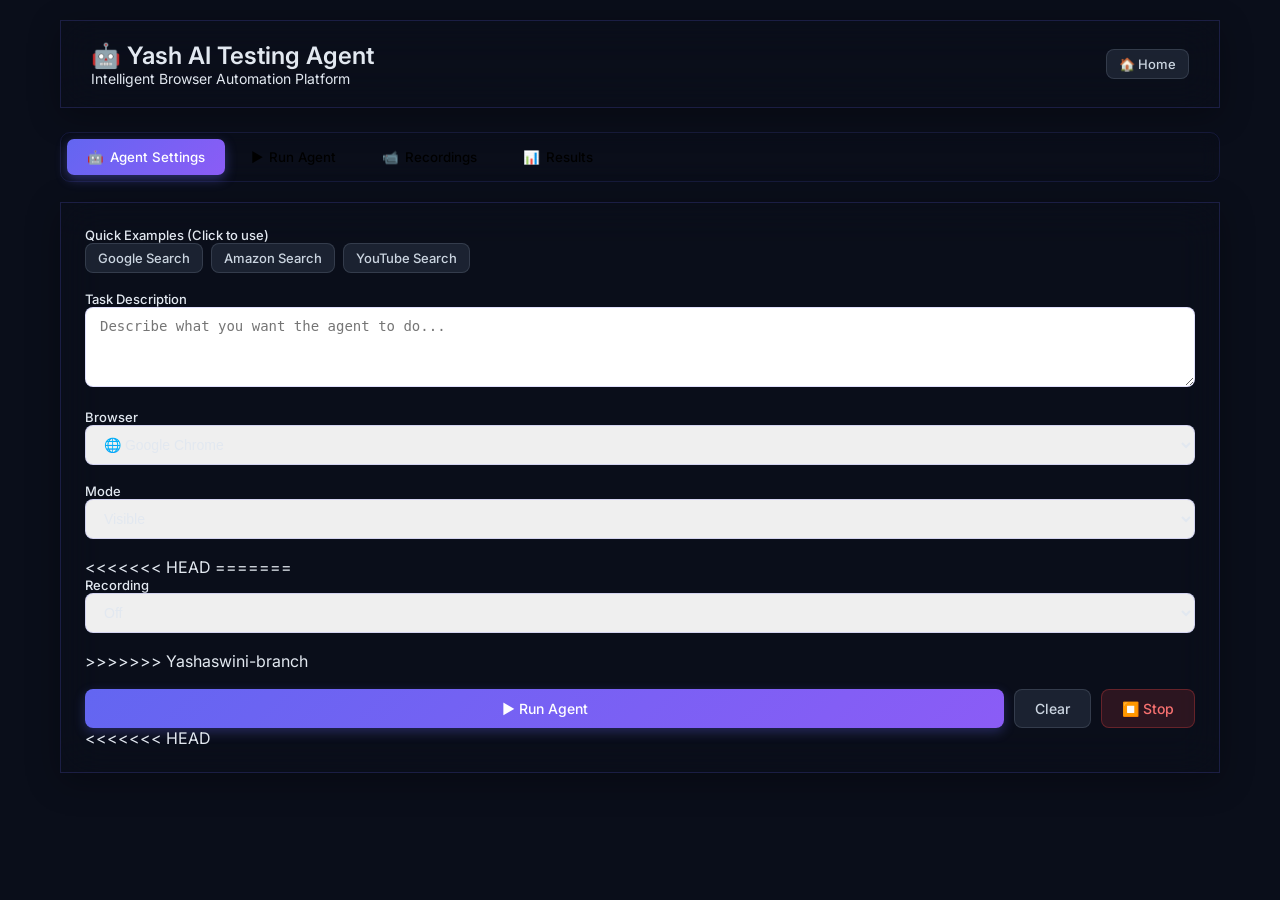
==== templates/dashboard_modern.html @ 17ecec34 "Merge pull request #1 from Yashaswini-V21/main Main" ====
<!DOCTYPE html>
<html lang="en">
<head>
    <meta charset="UTF-8">
    <meta name="viewport" content="width=device-width, initial-scale=1.0">
    <title>Browser Use WebUI - AI Testing Platform</title>
    <link href="https://fonts.googleapis.com/css2?family=Inter:wght@300;400;500;600;700&display=swap" rel="stylesheet">
    <style>
        * {
            margin: 0;
            padding: 0;
            box-sizing: border-box;
        }

        body {
            font-family: 'Inter', -apple-system, BlinkMacSystemFont, sans-serif;
            background: #0a0e1a;
            color: #e2e8f0;
            min-height: 100vh;
            overflow-x: hidden;
            position: relative;
        }
        }

        /* Animated Background */
        .bg-animation {
            position: fixed;
            top: 0;
            left: 0;
            width: 100%;
            height: 100%;
            z-index: 0;
            opacity: 0.3;
            background: 
                radial-gradient(circle at 20% 50%, rgba(168, 85, 247, 0.15) 0%, transparent 50%),
                radial-gradient(circle at 80% 80%, rgba(59, 130, 246, 0.15) 0%, transparent 50%),
                radial-gradient(circle at 40% 20%, rgba(139, 92, 246, 0.1) 0%, transparent 50%);
<<<<<<< HEAD
            transition: opacity 0.3s ease;
        }

        body.light-mode .bg-animation {
            opacity: 0.15;
            background: 
                radial-gradient(circle at 20% 50%, rgba(99, 102, 241, 0.1) 0%, transparent 50%),
                radial-gradient(circle at 80% 80%, rgba(139, 92, 246, 0.1) 0%, transparent 50%),
                radial-gradient(circle at 40% 20%, rgba(168, 85, 247, 0.08) 0%, transparent 50%);
=======
>>>>>>> Yashaswini-branch
        }

        .container {
            max-width: 1200px;
            margin: 0 auto;
            padding: 20px;
            position: relative;
            z-index: 1;
        }

        /* Header */
        .header {
<<<<<<< HEAD
            background: var(--bg-secondary);
            backdrop-filter: blur(20px);
            border: 1px solid var(--border-accent);
=======
            background: rgba(17, 24, 39, 0.8);
            backdrop-filter: blur(20px);
            border: 1px solid rgba(99, 102, 241, 0.2);
>>>>>>> Yashaswini-branch
            border-radius: 12px;
            padding: 20px 30px;
            margin-bottom: 24px;
            display: flex;
            justify-content: space-between;
            align-items: center;
            box-shadow: 0 8px 32px rgba(0, 0, 0, 0.3);
<<<<<<< HEAD
            transition: all 0.3s ease;
        }

        body.light-mode .header {
            box-shadow: 0 4px 16px rgba(0, 0, 0, 0.1);
=======
>>>>>>> Yashaswini-branch
        }

        .header-left h1 {
            font-size: 1.5rem;
            font-weight: 600;
<<<<<<< HEAD
            color: var(--text-primary);
=======
            color: #f1f5f9;
>>>>>>> Yashaswini-branch
            margin-bottom: 4px;
            display: flex;
            align-items: center;
            gap: 10px;
        }

        .header-left p {
            font-size: 0.875rem;
<<<<<<< HEAD
            color: var(--text-secondary);
=======
            color: #94a3b8;
>>>>>>> Yashaswini-branch
            font-weight: 400;
        }

        .header-right {
            display: flex;
            gap: 12px;
        }

        /* Tabs */
        .tabs {
            display: flex;
            gap: 6px;
<<<<<<< HEAD
            background: var(--bg-tertiary);
            padding: 6px;
            border-radius: 10px;
            margin-bottom: 20px;
            border: 1px solid var(--border-accent);
            backdrop-filter: blur(10px);
            transition: all 0.3s ease;
=======
            background: rgba(17, 24, 39, 0.6);
            padding: 6px;
            border-radius: 10px;
            margin-bottom: 20px;
            border: 1px solid rgba(99, 102, 241, 0.15);
            backdrop-filter: blur(10px);
>>>>>>> Yashaswini-branch
        }

        .tab {
            padding: 10px 20px;
            background: transparent;
            border: none;
<<<<<<< HEAD
            color: var(--text-secondary);
=======
            color: #94a3b8;
>>>>>>> Yashaswini-branch
            font-size: 0.875rem;
            font-weight: 500;
            border-radius: 7px;
            cursor: pointer;
            transition: all 0.3s;
            font-family: 'Inter', sans-serif;
            display: flex;
            align-items: center;
            gap: 6px;
        }

        .tab:hover {
            background: rgba(99, 102, 241, 0.1);
<<<<<<< HEAD
            color: var(--text-primary);
=======
            color: #e2e8f0;
>>>>>>> Yashaswini-branch
        }

        .tab.active {
            background: linear-gradient(135deg, #6366f1 0%, #8b5cf6 100%);
            color: white;
            box-shadow: 0 4px 12px rgba(99, 102, 241, 0.4);
        }

        /* Main Content */
        .content {
<<<<<<< HEAD
            background: var(--bg-secondary);
            backdrop-filter: blur(20px);
            border: 1px solid var(--border-accent);
=======
            background: rgba(17, 24, 39, 0.8);
            backdrop-filter: blur(20px);
            border: 1px solid rgba(99, 102, 241, 0.2);
>>>>>>> Yashaswini-branch
            border-radius: 12px;
            padding: 24px;
            box-shadow: 0 8px 32px rgba(0, 0, 0, 0.3);
            max-height: calc(100vh - 200px);
            overflow-y: auto;
<<<<<<< HEAD
            transition: all 0.3s ease;
        }

        body.light-mode .content {
            box-shadow: 0 4px 16px rgba(0, 0, 0, 0.1);
=======
>>>>>>> Yashaswini-branch
        }

        .content::-webkit-scrollbar {
            width: 8px;
        }

        .content::-webkit-scrollbar-track {
            background: rgba(17, 24, 39, 0.5);
            border-radius: 4px;
        }

        .content::-webkit-scrollbar-thumb {
            background: rgba(99, 102, 241, 0.5);
            border-radius: 4px;
        }

        .content::-webkit-scrollbar-thumb:hover {
            background: rgba(99, 102, 241, 0.7);
        }

        .tab-content {
            display: none;
        }

        .tab-content.active {
            display: block;
        }

        /* Form Section */
        .form-section {
            margin-bottom: 18px;
        }

        .form-label {
            display: block;
            font-size: 0.8125rem;
            font-weight: 500;
<<<<<<< HEAD
            color: var(--text-secondary);
=======
            color: #cbd5e1;
>>>>>>> Yashaswini-branch
            margin-bottom: 6px;
        }

        .form-input, .form-textarea, .form-select {
            width: 100%;
<<<<<<< HEAD
            background: var(--bg-tertiary);
            border: 1px solid var(--border-accent);
            border-radius: 8px;
            padding: 10px 14px;
            font-size: 0.875rem;
            color: var(--text-primary);
=======
            background: rgba(15, 23, 42, 0.8);
            border: 1px solid rgba(99, 102, 241, 0.2);
            border-radius: 8px;
            padding: 10px 14px;
            font-size: 0.875rem;
            color: #e2e8f0;
>>>>>>> Yashaswini-branch
            font-family: 'Inter', sans-serif;
            transition: all 0.3s;
        }

        .form-input:focus, .form-textarea:focus, .form-select:focus {
            outline: none;
            border-color: #6366f1;
            box-shadow: 0 0 0 3px rgba(99, 102, 241, 0.15);
        }

        .form-textarea {
            min-height: 80px;
            resize: vertical;
        }

        .form-row {
            display: grid;
<<<<<<< HEAD
            grid-template-columns: 1fr 1fr;
=======
            grid-template-columns: 1fr 1fr 1fr;
>>>>>>> Yashaswini-branch
            gap: 12px;
            margin-bottom: 18px;
        }

        /* Buttons */
        .btn {
            padding: 10px 20px;
            border: none;
            border-radius: 8px;
            font-size: 0.875rem;
            font-weight: 500;
            cursor: pointer;
            transition: all 0.3s;
            font-family: 'Inter', sans-serif;
            display: inline-flex;
            align-items: center;
            gap: 6px;
            justify-content: center;
        }

        .btn-primary {
            background: linear-gradient(135deg, #6366f1 0%, #8b5cf6 100%);
            color: white;
            box-shadow: 0 4px 12px rgba(99, 102, 241, 0.3);
        }

        .btn-primary:hover {
            transform: translateY(-1px);
            box-shadow: 0 6px 20px rgba(99, 102, 241, 0.4);
        }

        .btn-secondary {
            background: rgba(71, 85, 105, 0.3);
            color: #cbd5e1;
            border: 1px solid rgba(148, 163, 184, 0.2);
        }

        .btn-secondary:hover {
            background: rgba(71, 85, 105, 0.5);
            border-color: rgba(148, 163, 184, 0.3);
        }

        .btn-danger {
            background: rgba(239, 68, 68, 0.15);
            color: #f87171;
            border: 1px solid rgba(239, 68, 68, 0.3);
        }

        .btn-danger:hover {
            background: rgba(239, 68, 68, 0.25);
        }

        .btn-success {
            background: rgba(34, 197, 94, 0.15);
            color: #4ade80;
            border: 1px solid rgba(34, 197, 94, 0.3);
        }

        .btn-group {
            display: flex;
            gap: 10px;
            margin-top: 18px;
        }

        .btn-sm {
            padding: 6px 12px;
            font-size: 0.8125rem;
        }

        /* Recording Control */
        .recording-controls {
            display: flex;
            align-items: center;
            gap: 12px;
            padding: 12px 16px;
            background: rgba(15, 23, 42, 0.6);
            border-radius: 8px;
            border: 1px solid rgba(99, 102, 241, 0.15);
            margin-bottom: 18px;
        }

        .recording-status {
            display: flex;
            align-items: center;
            gap: 8px;
            font-size: 0.8125rem;
            color: #94a3b8;
        }

        .recording-indicator {
            width: 10px;
            height: 10px;
            border-radius: 50%;
            background: #64748b;
        }

        .recording-indicator.active {
            background: #ef4444;
            animation: pulse 1.5s infinite;
        }

        @keyframes pulse {
            0%, 100% { opacity: 1; }
            50% { opacity: 0.5; }
        }

        /* Results */
        .results-grid {
            display: grid;
            grid-template-columns: repeat(auto-fit, minmax(200px, 1fr));
            gap: 20px;
            margin-bottom: 30px;
<<<<<<< HEAD
=======
            animation: slideUp 0.5s ease-out;
        }

        @keyframes slideUp {
            from {
                opacity: 0;
                transform: translateY(20px);
            }
            to {
                opacity: 1;
                transform: translateY(0);
            }
>>>>>>> Yashaswini-branch
        }

        .result-card {
            background: rgba(15, 23, 42, 0.4);
            border: 1px solid rgba(148, 163, 184, 0.1);
            border-radius: 12px;
            padding: 24px;
            text-align: center;
<<<<<<< HEAD
=======
            transition: all 0.3s ease;
            position: relative;
            overflow: hidden;
        }

        .result-card::before {
            content: '';
            position: absolute;
            top: 0;
            left: 0;
            right: 0;
            height: 3px;
            background: linear-gradient(90deg, transparent, rgba(99, 102, 241, 0.5), transparent);
            opacity: 0;
            transition: opacity 0.3s ease;
        }

        .result-card:hover {
            transform: translateY(-4px);
            box-shadow: 0 8px 24px rgba(0, 0, 0, 0.4);
        }

        .result-card:hover::before {
            opacity: 1;
>>>>>>> Yashaswini-branch
        }

        .result-card.success {
            border-color: rgba(34, 197, 94, 0.3);
            background: rgba(34, 197, 94, 0.05);
        }

<<<<<<< HEAD
=======
        .result-card.success::before {
            background: linear-gradient(90deg, transparent, rgba(34, 197, 94, 0.6), transparent);
        }

>>>>>>> Yashaswini-branch
        .result-card.error {
            border-color: rgba(239, 68, 68, 0.3);
            background: rgba(239, 68, 68, 0.05);
        }

<<<<<<< HEAD
=======
        .result-card.error::before {
            background: linear-gradient(90deg, transparent, rgba(239, 68, 68, 0.6), transparent);
        }

>>>>>>> Yashaswini-branch
        .result-label {
            font-size: 0.85rem;
            color: #94a3b8;
            font-weight: 500;
            margin-bottom: 8px;
            text-transform: uppercase;
            letter-spacing: 0.5px;
        }

        .result-value {
            font-size: 2rem;
            font-weight: 600;
            color: #f1f5f9;
        }

        /* Steps List */
        .steps-list {
            display: flex;
            flex-direction: column;
            gap: 12px;
        }

        .step-item {
            background: rgba(15, 23, 42, 0.4);
            border: 1px solid rgba(148, 163, 184, 0.1);
            border-left: 3px solid #64748b;
            border-radius: 10px;
            padding: 16px 20px;
            transition: all 0.3s;
        }

        .step-item.passed {
            border-left-color: #22c55e;
            background: rgba(34, 197, 94, 0.05);
        }

        .step-item.failed {
            border-left-color: #ef4444;
            background: rgba(239, 68, 68, 0.05);
        }

        .step-header {
            display: flex;
            justify-content: space-between;
            align-items: center;
            margin-bottom: 8px;
        }

        .step-title {
            font-size: 0.95rem;
            font-weight: 600;
            color: #e2e8f0;
        }

        .step-badge {
            padding: 4px 12px;
            border-radius: 20px;
            font-size: 0.8rem;
            font-weight: 600;
        }

        .step-badge.passed {
            background: rgba(34, 197, 94, 0.2);
            color: #4ade80;
        }

        .step-badge.failed {
            background: rgba(239, 68, 68, 0.2);
            color: #f87171;
        }

        .step-description {
            font-size: 0.9rem;
            color: #94a3b8;
            line-height: 1.5;
        }

        .step-screenshot {
            margin-top: 12px;
        }

        .step-screenshot a {
            display: inline-flex;
            align-items: center;
            gap: 6px;
            padding: 8px 14px;
            background: rgba(59, 130, 246, 0.1);
            color: #60a5fa;
            border-radius: 8px;
            text-decoration: none;
            font-size: 0.85rem;
            border: 1px solid rgba(59, 130, 246, 0.2);
            transition: all 0.3s;
        }

        .step-screenshot a:hover {
            background: rgba(59, 130, 246, 0.2);
            border-color: rgba(59, 130, 246, 0.3);
        }

        /* Code Viewer */
        .code-viewer {
            margin-top: 30px;
        }

        .code-header {
            background: rgba(15, 23, 42, 0.6);
            padding: 16px 20px;
            border-radius: 10px 10px 0 0;
            border: 1px solid rgba(148, 163, 184, 0.1);
            display: flex;
            justify-content: space-between;
            align-items: center;
            cursor: pointer;
        }

        .code-title {
            font-size: 0.95rem;
            font-weight: 600;
            color: #e2e8f0;
        }

        .code-content {
            background: rgba(15, 23, 42, 0.95);
            border: 1px solid rgba(99, 102, 241, 0.2);
            border-top: none;
            border-radius: 0 0 10px 10px;
            overflow: hidden;
            display: none;
        }

        .code-content.open {
            display: block;
        }

        .code-pre {
            margin: 0;
            padding: 16px;
            overflow-x: auto;
            font-family: 'Courier New', monospace;
            font-size: 0.8125rem;
            line-height: 1.5;
            color: #cbd5e1;
            max-height: 400px;
            overflow-y: auto;
        }

        .code-pre::-webkit-scrollbar {
            width: 6px;
            height: 6px;
        }

        .code-pre::-webkit-scrollbar-track {
            background: rgba(15, 23, 42, 0.5);
        }

        .code-pre::-webkit-scrollbar-thumb {
            background: rgba(99, 102, 241, 0.5);
            border-radius: 3px;
        }

        /* Loading */
        .loading {
            display: none;
            text-align: center;
            padding: 60px 20px;
        }

        .loading.active {
            display: block;
        }

        .spinner {
            width: 50px;
            height: 50px;
            border: 4px solid rgba(59, 130, 246, 0.1);
            border-top-color: #3b82f6;
            border-radius: 50%;
            animation: spin 1s linear infinite;
            margin: 0 auto 20px;
        }

        @keyframes spin {
            to { transform: rotate(360deg); }
        }

        .loading-text {
            font-size: 1rem;
            color: #94a3b8;
        }

        /* History */
        .history-list {
            display: flex;
            flex-direction: column;
            gap: 12px;
        }

        .history-item {
            background: rgba(15, 23, 42, 0.4);
            border: 1px solid rgba(148, 163, 184, 0.1);
            border-radius: 10px;
            padding: 16px 20px;
            cursor: pointer;
            transition: all 0.3s;
        }

        .history-item:hover {
            background: rgba(15, 23, 42, 0.6);
            border-color: rgba(148, 163, 184, 0.2);
            transform: translateX(4px);
        }

        .history-time {
            font-size: 0.8rem;
            color: #64748b;
            margin-bottom: 6px;
        }

        .history-url {
            font-size: 0.95rem;
            color: #e2e8f0;
            font-weight: 500;
            margin-bottom: 6px;
        }

        .history-result {
            font-size: 0.85rem;
            color: #94a3b8;
        }

        /* Status Summary */
        .status-summary {
            background: linear-gradient(135deg, rgba(34, 197, 94, 0.1) 0%, rgba(59, 130, 246, 0.1) 100%);
            border: 2px solid rgba(34, 197, 94, 0.3);
            border-radius: 12px;
            padding: 30px;
            margin-bottom: 30px;
            text-align: center;
        }

        .status-summary.failed {
            background: linear-gradient(135deg, rgba(239, 68, 68, 0.1) 0%, rgba(220, 38, 38, 0.1) 100%);
            border-color: rgba(239, 68, 68, 0.3);
        }

        .status-icon {
            font-size: 4rem;
            margin-bottom: 15px;
        }

        .status-title {
            font-size: 1.8rem;
            font-weight: 700;
            margin-bottom: 10px;
        }

        .status-subtitle {
            font-size: 1rem;
            color: #94a3b8;
        }

<<<<<<< HEAD
=======
        /* Progress Bar */
        .progress-container {
            margin: 20px 0;
            padding: 0 30px;
        }

        .progress-bar-wrapper {
            background: rgba(15, 23, 42, 0.6);
            border-radius: 10px;
            height: 12px;
            overflow: hidden;
            position: relative;
            box-shadow: inset 0 2px 4px rgba(0, 0, 0, 0.3);
        }

        .progress-bar {
            height: 100%;
            background: linear-gradient(90deg, #22c55e, #10b981);
            border-radius: 10px;
            transition: width 1s ease-out;
            position: relative;
            overflow: hidden;
        }

        .progress-bar::after {
            content: '';
            position: absolute;
            top: 0;
            left: 0;
            right: 0;
            bottom: 0;
            background: linear-gradient(
                90deg,
                transparent,
                rgba(255, 255, 255, 0.3),
                transparent
            );
            animation: shimmer 2s infinite;
        }

        @keyframes shimmer {
            0% { transform: translateX(-100%); }
            100% { transform: translateX(100%); }
        }

        .progress-bar.failed-progress {
            background: linear-gradient(90deg, #ef4444, #dc2626);
        }

        .progress-label {
            text-align: center;
            margin-top: 8px;
            font-size: 0.85rem;
            color: #94a3b8;
            font-weight: 500;
        }

>>>>>>> Yashaswini-branch
        /* Responsive */
        @media (max-width: 768px) {
            .form-row {
                grid-template-columns: 1fr;
            }

            .results-grid {
                grid-template-columns: 1fr;
            }

            .content {
                padding: 24px;
            }
        }
    </style>
</head>
<body>
    <div class="container">
        <!-- Header -->
        <div class="header">
            <div class="header-left">
                <h1>🤖 Yash AI Testing Agent</h1>
                <p>Intelligent Browser Automation Platform</p>
            </div>
            <div class="header-right">
                <button class="btn btn-secondary btn-sm" onclick="window.location.href='/'">
                    🏠 Home
                </button>
            </div>
        </div>

        <!-- Tabs -->
        <div class="tabs">
            <button class="tab active" onclick="switchTab('run-agent')">
                <span>🤖</span> Agent Settings
            </button>
            <button class="tab" onclick="switchTab('run-agent')">
                <span>▶️</span> Run Agent
            </button>
            <button class="tab" onclick="switchTab('recordings')">
                <span>📹</span> Recordings
            </button>
            <button class="tab" onclick="switchTab('history')">
                <span>📊</span> Results
            </button>
        </div>

        <!-- Content -->
        <div class="content">
            <!-- Run Agent Tab -->
            <div id="run-agent" class="tab-content active">
                <form id="testForm" onsubmit="runTest(event)">
                    <!-- Quick Examples -->
                    <div style="margin-bottom: 18px;">
                        <label class="form-label">Quick Examples (Click to use)</label>
                        <div style="display: flex; gap: 8px; flex-wrap: wrap;">
                            <button type="button" class="btn btn-secondary btn-sm" onclick="useExample('go to google.com and type \'OpenAI\', click search and give me the first url')">
                                Google Search
                            </button>
                            <button type="button" class="btn btn-secondary btn-sm" onclick="useExample('go to amazon.com, wait 2 seconds, then search for \'laptop\'')">
                                Amazon Search
                            </button>
                            <button type="button" class="btn btn-secondary btn-sm" onclick="useExample('go to youtube.com and search for \'AI tutorial\'')">
                                YouTube Search
                            </button>
                        </div>
                    </div>

                    <div class="form-section">
                        <label class="form-label">Task Description</label>
                        <textarea 
                            class="form-textarea" 
                            id="taskDescription" 
                            placeholder="Describe what you want the agent to do..."
                            required></textarea>
                    </div>

                    <div class="form-row">
                        <div class="form-section">
                            <label class="form-label">Browser</label>
                            <select class="form-select" id="browser">
<<<<<<< HEAD
                                <option value="chromium">🌐 Google Chrome</option>
                                <option value="chrome">🌐 Chromium</option>
                                <option value="firefox">🦊 Firefox</option>
                                <option value="msedge">📘 Microsoft Edge</option>
                                <option value="webkit">🧭 Safari (WebKit)</option>
                                <option value="brave">🦁 Brave</option>
                                <option value="opera">🎭 Opera</option>
=======
                                <option value="chromium">Google Chrome</option>
                                <option value="firefox">Firefox</option>
                                <option value="msedge">Microsoft Edge</option>
>>>>>>> Yashaswini-branch
                            </select>
                        </div>

                        <div class="form-section">
                            <label class="form-label">Mode</label>
                            <select class="form-select" id="mode">
                                <option value="visible">Visible</option>
                                <option value="headless">Headless</option>
                            </select>
                        </div>
<<<<<<< HEAD
=======

                        <div class="form-section">
                            <label class="form-label">Recording</label>
                            <select class="form-select" id="recordingToggle">
                                <option value="off">Off</option>
                                <option value="on">On</option>
                            </select>
                        </div>
>>>>>>> Yashaswini-branch
                    </div>

                    <div class="btn-group">
                        <button type="submit" class="btn btn-primary" style="flex: 1;">
                            ▶️ Run Agent
                        </button>
                        <button type="button" class="btn btn-secondary" onclick="clearForm()">
                            Clear
                        </button>
                        <button type="button" class="btn btn-danger" onclick="stopTest()">
                            ⏹️ Stop
                        </button>
                    </div>
                </form>

                <!-- Loading -->
                <div class="loading" id="loading">
                    <div class="spinner"></div>
                    <div class="loading-text">AI Agent is processing your request...</div>
                </div>

                <!-- Results -->
                <div id="results" style="display: none; margin-top: 40px;">
                    <!-- Status Summary -->
                    <div class="status-summary" id="statusSummary">
                        <div class="status-icon" id="statusIcon">✅</div>
                        <div class="status-title" id="statusTitle">Test Passed</div>
                        <div class="status-subtitle" id="statusSubtitle">All steps completed successfully</div>
                    </div>

                    <!-- Results Grid -->
                    <div class="results-grid" id="resultsGrid"></div>

                    <!-- Steps List -->
                    <div style="margin-top: 30px;">
                        <h3 style="font-size: 1.2rem; font-weight: 600; margin-bottom: 20px; color: #e2e8f0;">
                            📋 Execution Steps
                        </h3>
                        <div class="steps-list" id="stepsList"></div>
                    </div>

                    <!-- Code Viewer -->
                    <div class="code-viewer" style="margin-top: 24px;">
                        <div class="code-header" onclick="toggleCode()">
                            <div class="code-title">
                                <span id="codeToggleIcon">▶</span> Generated Playwright Code
                            </div>
                            <button type="button" class="btn btn-secondary btn-sm" onclick="event.stopPropagation(); copyCode()">
                                📋 Copy
                            </button>
                        </div>
                        <div class="code-content" id="codeContent">
                            <pre class="code-pre" id="generatedCode"></pre>
                        </div>
                    </div>

                    <!-- Action Buttons -->
                    <div class="btn-group" style="margin-top: 20px;">
                        <button class="btn btn-primary" onclick="downloadReport('json')">
                            📥 JSON
                        </button>
                        <button class="btn btn-primary" onclick="downloadReport('pdf')">
                            📄 PDF
                        </button>
                        <button class="btn btn-secondary" onclick="newTest()">
                            ➕ New Test
                        </button>
                    </div>
                </div>
            </div>

<<<<<<< HEAD
            <!-- Screenshots Tab -->
            <div id="screenshots" class="tab-content">
                <h2 style="font-size: 1.5rem; font-weight: 600; margin-bottom: 20px;">📸 Test Screenshots</h2>
                <div id="screenshotsList">
                    <p style="color: #64748b; text-align: center; padding: 40px;">Run a test to capture screenshots</p>
                </div>
                <div id="screenshotsGallery" style="display: grid; grid-template-columns: repeat(auto-fill, minmax(300px, 1fr)); gap: 20px; margin-top: 20px;"></div>
=======
            <!-- Recordings Tab -->
            <div id="recordings" class="tab-content">
                <h2 style="font-size: 1.5rem; font-weight: 600; margin-bottom: 20px;">📹 Recorded Sessions</h2>
                <div id="recordingsList">
                    <p style="color: #64748b; text-align: center; padding: 40px;">No recordings available yet</p>
                </div>
>>>>>>> Yashaswini-branch
            </div>

            <!-- History Tab -->
            <div id="history" class="tab-content">
                <div style="display: flex; justify-content: space-between; align-items: center; margin-bottom: 20px;">
                    <h2 style="font-size: 1.5rem; font-weight: 600;">📊 Test History</h2>
                    <button class="btn btn-danger" onclick="clearHistory()">
                        🗑️ Clear All History
                    </button>
                </div>
                <div class="history-list" id="historyList">
                    <p style="color: #64748b; text-align: center; padding: 40px;">No test history yet</p>
                </div>
            </div>
        </div>
    </div>

    <script>
        // FORCE CLEAR ALL HISTORY - FIX FOR BROKEN DATA
        localStorage.clear();
        
        let currentResult = null;
        let testHistory = [];

        // Tab switching
        function switchTab(tabId, clickEvent) {
            document.querySelectorAll('.tab').forEach(tab => tab.classList.remove('active'));
            document.querySelectorAll('.tab-content').forEach(content => content.classList.remove('active'));
            
            // Find and activate the correct tab button
            const tabButton = document.querySelector(`[onclick*="switchTab('${tabId}')"]`);
            if (tabButton) {
                tabButton.classList.add('active');
            }
            
            // Activate the content
            const contentElement = document.getElementById(tabId);
            if (contentElement) {
                contentElement.classList.add('active');
            }

            if (tabId === 'history') {
                renderHistory();
            }
        }

        // Use example
        function useExample(text) {
            document.getElementById('taskDescription').value = text;
        }

        // Stop test
        function stopTest() {
            alert('Test stopped (feature in development)');
        }

        // Run test
        async function runTest(event) {
            event.preventDefault();

            const taskDescription = document.getElementById('taskDescription').value;
            const browser = document.getElementById('browser').value;
            const mode = document.getElementById('mode').value;
<<<<<<< HEAD
=======
            const recording = document.getElementById('recordingToggle').value;
>>>>>>> Yashaswini-branch

            // Extract URL from task description
            const urlMatch = taskDescription.match(/https?:\/\/[^\s]+|(?:www\.)?[a-z0-9-]+\.[a-z]{2,}/i);
            const url = urlMatch ? (urlMatch[0].startsWith('http') ? urlMatch[0] : 'https://' + urlMatch[0]) : 'https://google.com';

            // Show loading
            document.getElementById('loading').classList.add('active');
            document.getElementById('results').style.display = 'none';

            try {
                const response = await fetch('/api/test', {
                    method: 'POST',
                    headers: {
                        'Content-Type': 'application/json'
                    },
                    body: JSON.stringify({
                        url: url,
                        instruction: taskDescription,
                        browser: browser,
<<<<<<< HEAD
                        headless: mode === 'headless'
=======
                        headless: mode === 'headless',
                        record: recording === 'on'
>>>>>>> Yashaswini-branch
                    })
                });

                const response_json = await response.json();
                console.log('=== RAW Response ===', response_json);
                
                // Extract nested data
                const data = response_json.data || response_json;
                console.log('=== Extracted Data ===', data);
                console.log('Has code?', !!data.generated_code);
                console.log('Code length:', data.generated_code ? data.generated_code.length : 0);
                
                if (response_json.success && data) {
                    currentResult = data;
                    displayResults(data);
                    saveToHistory(data);
                } else {
                    alert('Test failed: ' + (data.error || 'Unknown error'));
                }
            } catch (error) {
                alert('Error running test: ' + error.message);
            } finally {
                document.getElementById('loading').classList.remove('active');
            }
        }

        // Display results
        function displayResults(data) {
            console.log('=== Display Results Called ===');
            console.log('Data received:', JSON.stringify(data, null, 2));
            
            // Get values directly from response
            const total = parseInt(data.total_steps) || 0;
            const passed = parseInt(data.passed) || 0;
            const failed = parseInt(data.failed) || 0;
            const rate = parseFloat(data.success_rate) || 0;
            
            console.log('Parsed values:', { total, passed, failed, rate });

<<<<<<< HEAD
            // Update status summary
=======
            // Update status summary with progress bar
>>>>>>> Yashaswini-branch
            const hasFailed = failed > 0;
            const summary = document.getElementById('statusSummary');
            summary.className = 'status-summary' + (hasFailed ? ' failed' : '');
            document.getElementById('statusIcon').textContent = hasFailed ? '❌' : '✅';
            document.getElementById('statusTitle').textContent = hasFailed ? 'Test Failed' : 'Test Passed';
<<<<<<< HEAD
            document.getElementById('statusSubtitle').textContent = `${passed} of ${total} steps completed successfully (${rate.toFixed(1)}% success rate)`;

            // Update results grid
=======
            document.getElementById('statusSubtitle').innerHTML = `
                ${passed} of ${total} steps completed successfully (${rate.toFixed(1)}% success rate)
                <div class="progress-container">
                    <div class="progress-bar-wrapper">
                        <div class="progress-bar ${hasFailed ? 'failed-progress' : ''}" style="width: ${rate}%"></div>
                    </div>
                    <div class="progress-label">${passed} / ${total} Steps Completed</div>
                </div>
            `;

            // Update results grid with enhanced reporting metrics
            const executionTime = data.execution_time || 0;
            const browserUsed = data.browser || 'Unknown';
            
>>>>>>> Yashaswini-branch
            document.getElementById('resultsGrid').innerHTML = `
                <div class="result-card">
                    <div class="result-label">Total Steps</div>
                    <div class="result-value">${total}</div>
                </div>
                <div class="result-card success">
                    <div class="result-label">Passed</div>
                    <div class="result-value">${passed}</div>
                </div>
                <div class="result-card error">
                    <div class="result-label">Failed</div>
                    <div class="result-value">${failed}</div>
                </div>
                <div class="result-card">
                    <div class="result-label">Success Rate</div>
                    <div class="result-value">${rate.toFixed(0)}%</div>
                </div>
<<<<<<< HEAD
=======
                <div class="result-card" style="background: rgba(139, 92, 246, 0.1); border-color: rgba(139, 92, 246, 0.3);">
                    <div class="result-label">⏱️ Execution Time</div>
                    <div class="result-value">${executionTime}s</div>
                </div>
                <div class="result-card" style="background: rgba(59, 130, 246, 0.1); border-color: rgba(59, 130, 246, 0.3);">
                    <div class="result-label">🌐 Browser</div>
                    <div class="result-value" style="font-size: 0.95rem;">${browserUsed}</div>
                </div>
>>>>>>> Yashaswini-branch
            `;

            // Update steps list
            let stepsHTML = '';
            if (data.actions) {
                data.actions.forEach((action, idx) => {
                    const stepNum = idx + 1;
                    const passedTest = data.passed_tests && data.passed_tests.find(t => t.step === stepNum);
                    const failedTest = data.failed_tests && data.failed_tests.find(t => t.step === stepNum);
                    const screenshot = (passedTest && passedTest.screenshot) || (failedTest && failedTest.screenshot);

                    const statusClass = passedTest ? 'passed' : (failedTest ? 'failed' : '');
                    const statusBadge = passedTest ? '<span class="step-badge passed">✓ PASSED</span>' : 
                                       (failedTest ? '<span class="step-badge failed">✗ FAILED</span>' : '');

                    stepsHTML += `
                        <div class="step-item ${statusClass}">
                            <div class="step-header">
                                <div class="step-title">Step ${stepNum}: ${action.type.toUpperCase()}</div>
                                ${statusBadge}
                            </div>
                            <div class="step-description">${action.description || ''}</div>
                            ${screenshot ? `
                                <div class="step-screenshot">
                                    <a href="/${screenshot}" target="_blank">
                                        📸 View Screenshot
                                    </a>
                                </div>
                            ` : ''}
                            ${failedTest && failedTest.error ? `
                                <div style="margin-top: 12px; padding: 12px; background: rgba(239, 68, 68, 0.1); border-radius: 8px; border-left: 3px solid #ef4444;">
                                    <div style="color: #f87171; font-weight: 600; font-size: 0.9rem; margin-bottom: 4px;">Error Details:</div>
                                    <div style="color: #fca5a5; font-size: 0.85rem; font-family: 'Courier New', monospace;">${failedTest.error}</div>
                                </div>
                            ` : ''}
                        </div>
                    `;
                });
            }
            document.getElementById('stepsList').innerHTML = stepsHTML;

            // Update code viewer
            console.log('Has generated_code?', !!data.generated_code);
            console.log('Code length:', data.generated_code ? data.generated_code.length : 0);
            
            if (data.generated_code) {
                const codeElement = document.getElementById('generatedCode');
                const codeSection = document.querySelector('.code-viewer');
                const codeContent = document.getElementById('codeContent');
                const codeIcon = document.getElementById('codeToggleIcon');
                
                console.log('Code elements found:', {
                    codeElement: !!codeElement,
                    codeSection: !!codeSection,
                    codeContent: !!codeContent,
                    codeIcon: !!codeIcon
                });
                
                if (codeElement && codeSection && codeContent && codeIcon) {
                    codeElement.textContent = data.generated_code;
                    codeSection.style.display = 'block';
                    codeContent.style.display = 'block';
                    codeContent.classList.add('open');
                    codeIcon.textContent = '▼';
                    console.log('Code viewer updated and expanded!');
                } else {
                    console.error('Missing code viewer elements!');
                }
            } else {
                console.warn('No generated_code in response data');
            }

            // Show results
            document.getElementById('results').style.display = 'block';
        }

        // Toggle code viewer
        function toggleCode() {
            const content = document.getElementById('codeContent');
            const icon = document.getElementById('codeToggleIcon');
            const codeElement = document.getElementById('generatedCode');
            
            console.log('Toggle code clicked!');
            console.log('Content element:', content);
            console.log('Icon element:', icon);
            console.log('Code element:', codeElement);
            console.log('Code text length:', codeElement ? codeElement.textContent.length : 0);
            
            if (!content || !icon) {
                console.error('Missing elements!');
                return;
            }
            
            if (content.classList.contains('open')) {
                content.classList.remove('open');
                content.style.display = 'none';
                icon.textContent = '▶';
                console.log('Code viewer closed');
            } else {
                content.classList.add('open');
                content.style.display = 'block';
                icon.textContent = '▼';
                console.log('Code viewer opened');
            }
        }

        // Copy code
        function copyCode() {
            if (!currentResult || !currentResult.generated_code) {
                alert('No code to copy!');
                return;
            }

            navigator.clipboard.writeText(currentResult.generated_code).then(() => {
                const btn = event.target;
                const originalHTML = btn.innerHTML;
                btn.innerHTML = '✓ Copied!';
                btn.style.background = 'rgba(34, 197, 94, 0.2)';
                btn.style.color = '#4ade80';
                
                setTimeout(() => {
                    btn.innerHTML = originalHTML;
                    btn.style.background = '';
                    btn.style.color = '';
                }, 2000);
            }).catch(err => {
                alert('Failed to copy: ' + err);
            });
        }

        // Download report
        function downloadReport(format) {
            if (!currentResult) {
                alert('No test results to download!');
                return;
            }

            if (format === 'json') {
                const blob = new Blob([JSON.stringify(currentResult, null, 2)], {type: 'application/json'});
                const url = URL.createObjectURL(blob);
                const a = document.createElement('a');
                a.href = url;
                a.download = `test-report-${Date.now()}.json`;
                a.click();
            } else if (format === 'pdf') {
                fetch('/api/export/pdf', {
                    method: 'POST',
                    headers: {'Content-Type': 'application/json'},
                    body: JSON.stringify(currentResult)
                })
                .then(response => response.blob())
                .then(blob => {
                    const url = URL.createObjectURL(blob);
                    const a = document.createElement('a');
                    a.href = url;
                    a.download = `test-report-${Date.now()}.pdf`;
                    a.click();
                })
                .catch(error => alert('PDF export failed: ' + error));
            }
        }

        // New test
        function newTest() {
            document.getElementById('results').style.display = 'none';
            document.getElementById('testForm').reset();
            currentResult = null;
        }

        // Clear form
        function clearForm() {
            document.getElementById('testForm').reset();
        }

        // Save to history
        function saveToHistory(data) {
            console.log('Saving to history:', data);
            const historyItem = {
                timestamp: new Date().toISOString(),
                url: data.url || 'N/A',
                passed: data.passed || 0,
                failed: data.failed || 0,
                rate: data.success_rate || 0,
                success: (data.failed || 0) === 0,
                ...data
            };
            console.log('History item:', historyItem);

            testHistory.unshift(historyItem);
            if (testHistory.length > 50) testHistory = testHistory.slice(0, 50);
            localStorage.setItem('testHistory', JSON.stringify(testHistory));
        }

        // Render history
        function renderHistory() {
            const list = document.getElementById('historyList');
            
            if (testHistory.length === 0) {
                list.innerHTML = '<p style="color: #64748b; text-align: center; padding: 40px;">No test history yet</p>';
                return;
            }

            list.innerHTML = testHistory.map(test => `
                <div class="history-item" onclick='loadHistoryTest(${JSON.stringify(test).replace(/'/g, "&apos;")})'>
                    <div class="history-time">${new Date(test.timestamp).toLocaleString()}</div>
                    <div class="history-url">${test.url}</div>
                    <div class="history-result">
                        ${test.passed || 0} passed, ${test.failed || 0} failed - ${(test.rate || 0).toFixed(1)}% success
                    </div>
                </div>
            `).join('');
        }

        // Load history test
        function loadHistoryTest(test) {
            console.log('Loading history test:', test);
            // Skip broken test entries
            if (!test.total_steps || test.total_steps === 0) {
                alert('This test result appears to be corrupted. Please run a new test.');
                return;
            }
            currentResult = test;
            displayResults(test);
        }

        // Clear history
        function clearHistory() {
            if (confirm('Are you sure you want to clear all test history? This action cannot be undone.')) {
                testHistory = [];
                localStorage.setItem('testHistory', JSON.stringify(testHistory));
                renderHistory();
                alert('Test history cleared successfully!');
            }
        }

        // Initialize
        renderHistory();
<<<<<<< HEAD

        // Display Screenshots
        function displayScreenshots(screenshots) {
            if (!screenshots || screenshots.length === 0) return;
            
            const gallery = document.getElementById('screenshotsGallery');
            const list = document.getElementById('screenshotsList');
            
            list.style.display = 'none';
            gallery.style.display = 'grid';
            
            gallery.innerHTML = screenshots.map((screenshot, index) => `
                <div style="background: var(--bg-card); border: 1px solid var(--border-color); border-radius: 12px; overflow: hidden; transition: transform 0.3s;">
                    <img src="/${screenshot}" alt="Screenshot ${index + 1}" style="width: 100%; height: 200px; object-fit: cover;">
                    <div style="padding: 12px;">
                        <div style="font-size: 0.9rem; font-weight: 500; color: var(--text-primary); margin-bottom: 4px;">
                            Step ${index + 1}
                        </div>
                        <a href="/${screenshot}" target="_blank" style="font-size: 0.85rem; color: #6366f1; text-decoration: none;">
                            View Full Size →
                        </a>
                    </div>
                </div>
            `).join('');
        }

        // Update displayResults to show screenshots
        const originalDisplayResults = displayResults;
        displayResults = function(data) {
            originalDisplayResults(data);
            
            // Update screenshots tab
            if (data.screenshots && data.screenshots.length > 0) {
                displayScreenshots(data.screenshots);
            } else if (data.passed_tests) {
                // Extract screenshots from passed tests
                const screenshots = data.passed_tests
                    .filter(test => test.screenshot)
                    .map(test => test.screenshot);
                if (screenshots.length > 0) {
                    displayScreenshots(screenshots);
                }
            }
        };
=======
>>>>>>> Yashaswini-branch
    </script>
</body>
</html>
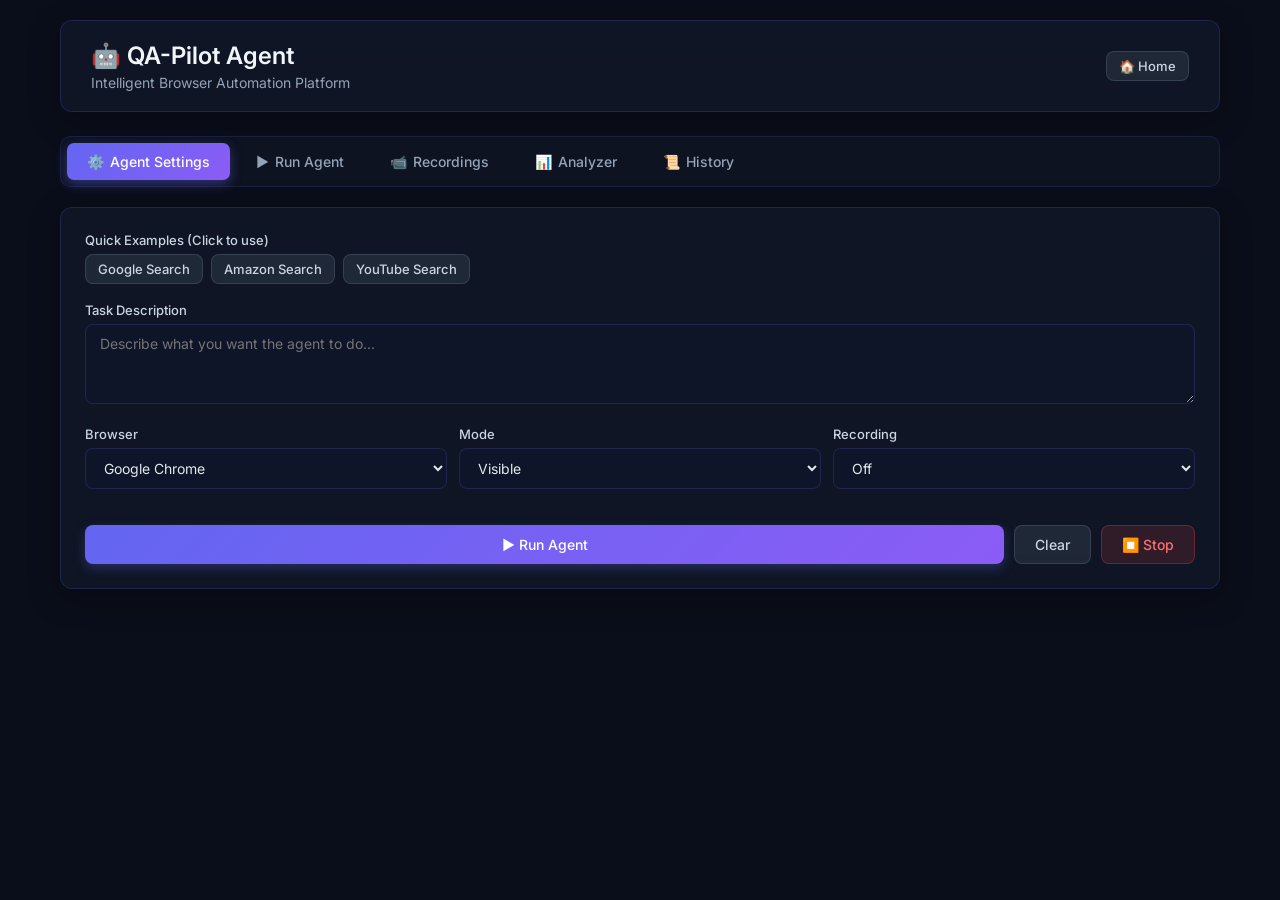
==== commit 63396c05: "Merge pull request #2 from Yashaswini-V21/main final milestone 4" ====
--- a/templates/dashboard_modern.html
+++ b/templates/dashboard_modern.html
@@ -19,7 +19,6 @@
             min-height: 100vh;
             overflow-x: hidden;
             position: relative;
-        }
         }
 
         /* Animated Background */
@@ -35,18 +34,6 @@
                 radial-gradient(circle at 20% 50%, rgba(168, 85, 247, 0.15) 0%, transparent 50%),
                 radial-gradient(circle at 80% 80%, rgba(59, 130, 246, 0.15) 0%, transparent 50%),
                 radial-gradient(circle at 40% 20%, rgba(139, 92, 246, 0.1) 0%, transparent 50%);
-<<<<<<< HEAD
-            transition: opacity 0.3s ease;
-        }
-
-        body.light-mode .bg-animation {
-            opacity: 0.15;
-            background: 
-                radial-gradient(circle at 20% 50%, rgba(99, 102, 241, 0.1) 0%, transparent 50%),
-                radial-gradient(circle at 80% 80%, rgba(139, 92, 246, 0.1) 0%, transparent 50%),
-                radial-gradient(circle at 40% 20%, rgba(168, 85, 247, 0.08) 0%, transparent 50%);
-=======
->>>>>>> Yashaswini-branch
         }
 
         .container {
@@ -59,15 +46,9 @@
 
         /* Header */
         .header {
-<<<<<<< HEAD
-            background: var(--bg-secondary);
-            backdrop-filter: blur(20px);
-            border: 1px solid var(--border-accent);
-=======
             background: rgba(17, 24, 39, 0.8);
             backdrop-filter: blur(20px);
             border: 1px solid rgba(99, 102, 241, 0.2);
->>>>>>> Yashaswini-branch
             border-radius: 12px;
             padding: 20px 30px;
             margin-bottom: 24px;
@@ -75,24 +56,12 @@
             justify-content: space-between;
             align-items: center;
             box-shadow: 0 8px 32px rgba(0, 0, 0, 0.3);
-<<<<<<< HEAD
-            transition: all 0.3s ease;
-        }
-
-        body.light-mode .header {
-            box-shadow: 0 4px 16px rgba(0, 0, 0, 0.1);
-=======
->>>>>>> Yashaswini-branch
         }
 
         .header-left h1 {
             font-size: 1.5rem;
             font-weight: 600;
-<<<<<<< HEAD
-            color: var(--text-primary);
-=======
             color: #f1f5f9;
->>>>>>> Yashaswini-branch
             margin-bottom: 4px;
             display: flex;
             align-items: center;
@@ -101,11 +70,7 @@
 
         .header-left p {
             font-size: 0.875rem;
-<<<<<<< HEAD
-            color: var(--text-secondary);
-=======
             color: #94a3b8;
->>>>>>> Yashaswini-branch
             font-weight: 400;
         }
 
@@ -118,33 +83,19 @@
         .tabs {
             display: flex;
             gap: 6px;
-<<<<<<< HEAD
-            background: var(--bg-tertiary);
-            padding: 6px;
-            border-radius: 10px;
-            margin-bottom: 20px;
-            border: 1px solid var(--border-accent);
-            backdrop-filter: blur(10px);
-            transition: all 0.3s ease;
-=======
             background: rgba(17, 24, 39, 0.6);
             padding: 6px;
             border-radius: 10px;
             margin-bottom: 20px;
             border: 1px solid rgba(99, 102, 241, 0.15);
             backdrop-filter: blur(10px);
->>>>>>> Yashaswini-branch
         }
 
         .tab {
             padding: 10px 20px;
             background: transparent;
             border: none;
-<<<<<<< HEAD
-            color: var(--text-secondary);
-=======
             color: #94a3b8;
->>>>>>> Yashaswini-branch
             font-size: 0.875rem;
             font-weight: 500;
             border-radius: 7px;
@@ -158,11 +109,7 @@
 
         .tab:hover {
             background: rgba(99, 102, 241, 0.1);
-<<<<<<< HEAD
-            color: var(--text-primary);
-=======
             color: #e2e8f0;
->>>>>>> Yashaswini-branch
         }
 
         .tab.active {
@@ -173,28 +120,14 @@
 
         /* Main Content */
         .content {
-<<<<<<< HEAD
-            background: var(--bg-secondary);
-            backdrop-filter: blur(20px);
-            border: 1px solid var(--border-accent);
-=======
             background: rgba(17, 24, 39, 0.8);
             backdrop-filter: blur(20px);
             border: 1px solid rgba(99, 102, 241, 0.2);
->>>>>>> Yashaswini-branch
             border-radius: 12px;
             padding: 24px;
             box-shadow: 0 8px 32px rgba(0, 0, 0, 0.3);
             max-height: calc(100vh - 200px);
             overflow-y: auto;
-<<<<<<< HEAD
-            transition: all 0.3s ease;
-        }
-
-        body.light-mode .content {
-            box-shadow: 0 4px 16px rgba(0, 0, 0, 0.1);
-=======
->>>>>>> Yashaswini-branch
         }
 
         .content::-webkit-scrollbar {
@@ -232,31 +165,18 @@
             display: block;
             font-size: 0.8125rem;
             font-weight: 500;
-<<<<<<< HEAD
-            color: var(--text-secondary);
-=======
             color: #cbd5e1;
->>>>>>> Yashaswini-branch
             margin-bottom: 6px;
         }
 
         .form-input, .form-textarea, .form-select {
             width: 100%;
-<<<<<<< HEAD
-            background: var(--bg-tertiary);
-            border: 1px solid var(--border-accent);
-            border-radius: 8px;
-            padding: 10px 14px;
-            font-size: 0.875rem;
-            color: var(--text-primary);
-=======
             background: rgba(15, 23, 42, 0.8);
             border: 1px solid rgba(99, 102, 241, 0.2);
             border-radius: 8px;
             padding: 10px 14px;
             font-size: 0.875rem;
             color: #e2e8f0;
->>>>>>> Yashaswini-branch
             font-family: 'Inter', sans-serif;
             transition: all 0.3s;
         }
@@ -274,11 +194,7 @@
 
         .form-row {
             display: grid;
-<<<<<<< HEAD
-            grid-template-columns: 1fr 1fr;
-=======
             grid-template-columns: 1fr 1fr 1fr;
->>>>>>> Yashaswini-branch
             gap: 12px;
             margin-bottom: 18px;
         }
@@ -391,21 +307,6 @@
             grid-template-columns: repeat(auto-fit, minmax(200px, 1fr));
             gap: 20px;
             margin-bottom: 30px;
-<<<<<<< HEAD
-=======
-            animation: slideUp 0.5s ease-out;
-        }
-
-        @keyframes slideUp {
-            from {
-                opacity: 0;
-                transform: translateY(20px);
-            }
-            to {
-                opacity: 1;
-                transform: translateY(0);
-            }
->>>>>>> Yashaswini-branch
         }
 
         .result-card {
@@ -414,33 +315,6 @@
             border-radius: 12px;
             padding: 24px;
             text-align: center;
-<<<<<<< HEAD
-=======
-            transition: all 0.3s ease;
-            position: relative;
-            overflow: hidden;
-        }
-
-        .result-card::before {
-            content: '';
-            position: absolute;
-            top: 0;
-            left: 0;
-            right: 0;
-            height: 3px;
-            background: linear-gradient(90deg, transparent, rgba(99, 102, 241, 0.5), transparent);
-            opacity: 0;
-            transition: opacity 0.3s ease;
-        }
-
-        .result-card:hover {
-            transform: translateY(-4px);
-            box-shadow: 0 8px 24px rgba(0, 0, 0, 0.4);
-        }
-
-        .result-card:hover::before {
-            opacity: 1;
->>>>>>> Yashaswini-branch
         }
 
         .result-card.success {
@@ -448,25 +322,11 @@
             background: rgba(34, 197, 94, 0.05);
         }
 
-<<<<<<< HEAD
-=======
-        .result-card.success::before {
-            background: linear-gradient(90deg, transparent, rgba(34, 197, 94, 0.6), transparent);
-        }
-
->>>>>>> Yashaswini-branch
         .result-card.error {
             border-color: rgba(239, 68, 68, 0.3);
             background: rgba(239, 68, 68, 0.05);
         }
 
-<<<<<<< HEAD
-=======
-        .result-card.error::before {
-            background: linear-gradient(90deg, transparent, rgba(239, 68, 68, 0.6), transparent);
-        }
-
->>>>>>> Yashaswini-branch
         .result-label {
             font-size: 0.85rem;
             color: #94a3b8;
@@ -729,66 +589,6 @@
             color: #94a3b8;
         }
 
-<<<<<<< HEAD
-=======
-        /* Progress Bar */
-        .progress-container {
-            margin: 20px 0;
-            padding: 0 30px;
-        }
-
-        .progress-bar-wrapper {
-            background: rgba(15, 23, 42, 0.6);
-            border-radius: 10px;
-            height: 12px;
-            overflow: hidden;
-            position: relative;
-            box-shadow: inset 0 2px 4px rgba(0, 0, 0, 0.3);
-        }
-
-        .progress-bar {
-            height: 100%;
-            background: linear-gradient(90deg, #22c55e, #10b981);
-            border-radius: 10px;
-            transition: width 1s ease-out;
-            position: relative;
-            overflow: hidden;
-        }
-
-        .progress-bar::after {
-            content: '';
-            position: absolute;
-            top: 0;
-            left: 0;
-            right: 0;
-            bottom: 0;
-            background: linear-gradient(
-                90deg,
-                transparent,
-                rgba(255, 255, 255, 0.3),
-                transparent
-            );
-            animation: shimmer 2s infinite;
-        }
-
-        @keyframes shimmer {
-            0% { transform: translateX(-100%); }
-            100% { transform: translateX(100%); }
-        }
-
-        .progress-bar.failed-progress {
-            background: linear-gradient(90deg, #ef4444, #dc2626);
-        }
-
-        .progress-label {
-            text-align: center;
-            margin-top: 8px;
-            font-size: 0.85rem;
-            color: #94a3b8;
-            font-weight: 500;
-        }
-
->>>>>>> Yashaswini-branch
         /* Responsive */
         @media (max-width: 768px) {
             .form-row {
@@ -810,7 +610,7 @@
         <!-- Header -->
         <div class="header">
             <div class="header-left">
-                <h1>🤖 Yash AI Testing Agent</h1>
+                <h1>🤖 QA-Pilot Agent</h1>
                 <p>Intelligent Browser Automation Platform</p>
             </div>
             <div class="header-right">
@@ -822,8 +622,8 @@
 
         <!-- Tabs -->
         <div class="tabs">
-            <button class="tab active" onclick="switchTab('run-agent')">
-                <span>🤖</span> Agent Settings
+            <button class="tab active" onclick="switchTab('agent-settings')">
+                <span>⚙️</span> Agent Settings
             </button>
             <button class="tab" onclick="switchTab('run-agent')">
                 <span>▶️</span> Run Agent
@@ -831,15 +631,18 @@
             <button class="tab" onclick="switchTab('recordings')">
                 <span>📹</span> Recordings
             </button>
+            <button class="tab" onclick="switchTab('analyzer')">
+                <span>📊</span> Analyzer
+            </button>
             <button class="tab" onclick="switchTab('history')">
-                <span>📊</span> Results
+                <span>📜</span> History
             </button>
         </div>
 
         <!-- Content -->
         <div class="content">
-            <!-- Run Agent Tab -->
-            <div id="run-agent" class="tab-content active">
+            <!-- Agent Settings Tab -->
+            <div id="agent-settings" class="tab-content active">
                 <form id="testForm" onsubmit="runTest(event)">
                     <!-- Quick Examples -->
                     <div style="margin-bottom: 18px;">
@@ -870,19 +673,9 @@
                         <div class="form-section">
                             <label class="form-label">Browser</label>
                             <select class="form-select" id="browser">
-<<<<<<< HEAD
-                                <option value="chromium">🌐 Google Chrome</option>
-                                <option value="chrome">🌐 Chromium</option>
-                                <option value="firefox">🦊 Firefox</option>
-                                <option value="msedge">📘 Microsoft Edge</option>
-                                <option value="webkit">🧭 Safari (WebKit)</option>
-                                <option value="brave">🦁 Brave</option>
-                                <option value="opera">🎭 Opera</option>
-=======
                                 <option value="chromium">Google Chrome</option>
                                 <option value="firefox">Firefox</option>
                                 <option value="msedge">Microsoft Edge</option>
->>>>>>> Yashaswini-branch
                             </select>
                         </div>
 
@@ -893,8 +686,6 @@
                                 <option value="headless">Headless</option>
                             </select>
                         </div>
-<<<<<<< HEAD
-=======
 
                         <div class="form-section">
                             <label class="form-label">Recording</label>
@@ -903,7 +694,6 @@
                                 <option value="on">On</option>
                             </select>
                         </div>
->>>>>>> Yashaswini-branch
                     </div>
 
                     <div class="btn-group">
@@ -919,14 +709,70 @@
                     </div>
                 </form>
 
-                <!-- Loading -->
+                <!-- Loading with Process Steps -->
                 <div class="loading" id="loading">
-                    <div class="spinner"></div>
-                    <div class="loading-text">AI Agent is processing your request...</div>
+                    <div style="text-align: center; margin-bottom: 40px;">
+                        <h2 style="font-size: 1.8rem; font-weight: 700; margin-bottom: 10px;">🤖 AI Agent Working...</h2>
+                        <p style="color: #94a3b8; font-size: 1rem;">Processing your test automation request</p>
+                    </div>
+                    
+                    <div style="max-width: 600px; margin: 0 auto; display: flex; flex-direction: column; gap: 20px;">
+                        <!-- Step 1: Parsing -->
+                        <div class="process-step" id="step1" style="display: flex; align-items: center; gap: 15px; padding: 20px; background: rgba(15, 23, 42, 0.6); border-radius: 12px; border-left: 4px solid #6366f1; opacity: 0.5;">
+                            <div class="step-icon" style="font-size: 2rem; width: 50px; text-align: center;">🔍</div>
+                            <div style="flex: 1;">
+                                <div style="font-weight: 600; font-size: 1.05rem; margin-bottom: 4px;">Parsing your natural language instructions...</div>
+                                <div style="color: #94a3b8; font-size: 0.875rem;">Analyzing test requirements</div>
+                            </div>
+                            <div class="step-status" style="font-size: 1.5rem;">⏳</div>
+                        </div>
+
+                        <!-- Step 2: Generating -->
+                        <div class="process-step" id="step2" style="display: flex; align-items: center; gap: 15px; padding: 20px; background: rgba(15, 23, 42, 0.6); border-radius: 12px; border-left: 4px solid #8b5cf6; opacity: 0.5;">
+                            <div class="step-icon" style="font-size: 2rem; width: 50px; text-align: center;">💻</div>
+                            <div style="flex: 1;">
+                                <div style="font-weight: 600; font-size: 1.05rem; margin-bottom: 4px;">Generating Playwright test code...</div>
+                                <div style="color: #94a3b8; font-size: 0.875rem;">Creating automation script</div>
+                            </div>
+                            <div class="step-status" style="font-size: 1.5rem;">⏳</div>
+                        </div>
+
+                        <!-- Step 3: Validating -->
+                        <div class="process-step" id="step3" style="display: flex; align-items: center; gap: 15px; padding: 20px; background: rgba(15, 23, 42, 0.6); border-radius: 12px; border-left: 4px solid #10b981; opacity: 0.5;">
+                            <div class="step-icon" style="font-size: 2rem; width: 50px; text-align: center;">✅</div>
+                            <div style="flex: 1;">
+                                <div style="font-weight: 600; font-size: 1.05rem; margin-bottom: 4px;">Validating generated code...</div>
+                                <div style="color: #94a3b8; font-size: 0.875rem;">Checking syntax and structure</div>
+                            </div>
+                            <div class="step-status" style="font-size: 1.5rem;">⏳</div>
+                        </div>
+
+                        <!-- Step 4: Executing -->
+                        <div class="process-step" id="step4" style="display: flex; align-items: center; gap: 15px; padding: 20px; background: rgba(15, 23, 42, 0.6); border-radius: 12px; border-left: 4px solid #f59e0b; opacity: 0.5;">
+                            <div class="step-icon" style="font-size: 2rem; width: 50px; text-align: center;">🚀</div>
+                            <div style="flex: 1;">
+                                <div style="font-weight: 600; font-size: 1.05rem; margin-bottom: 4px;">Executing test in headless browser...</div>
+                                <div style="color: #94a3b8; font-size: 0.875rem;">Running automated tests</div>
+                            </div>
+                            <div class="step-status" style="font-size: 1.5rem;">⏳</div>
+                        </div>
+
+                        <!-- Step 5: Reporting -->
+                        <div class="process-step" id="step5" style="display: flex; align-items: center; gap: 15px; padding: 20px; background: rgba(15, 23, 42, 0.6); border-radius: 12px; border-left: 4px solid #ec4899; opacity: 0.5;">
+                            <div class="step-icon" style="font-size: 2rem; width: 50px; text-align: center;">📊</div>
+                            <div style="flex: 1;">
+                                <div style="font-weight: 600; font-size: 1.05rem; margin-bottom: 4px;">Generating test report...</div>
+                                <div style="color: #94a3b8; font-size: 0.875rem;">Compiling results and analytics</div>
+                            </div>
+                            <div class="step-status" style="font-size: 1.5rem;">⏳</div>
+                        </div>
+                    </div>
                 </div>
-
-                <!-- Results -->
-                <div id="results" style="display: none; margin-top: 40px;">
+            </div>
+
+            <!-- Run Agent Tab (Results) -->
+            <div id="run-agent" class="tab-content">
+                <div id="results" style="display: none;">
                     <!-- Status Summary -->
                     <div class="status-summary" id="statusSummary">
                         <div class="status-icon" id="statusIcon">✅</div>
@@ -975,22 +821,67 @@
                 </div>
             </div>
 
-<<<<<<< HEAD
-            <!-- Screenshots Tab -->
-            <div id="screenshots" class="tab-content">
-                <h2 style="font-size: 1.5rem; font-weight: 600; margin-bottom: 20px;">📸 Test Screenshots</h2>
-                <div id="screenshotsList">
-                    <p style="color: #64748b; text-align: center; padding: 40px;">Run a test to capture screenshots</p>
-                </div>
-                <div id="screenshotsGallery" style="display: grid; grid-template-columns: repeat(auto-fill, minmax(300px, 1fr)); gap: 20px; margin-top: 20px;"></div>
-=======
             <!-- Recordings Tab -->
             <div id="recordings" class="tab-content">
-                <h2 style="font-size: 1.5rem; font-weight: 600; margin-bottom: 20px;">📹 Recorded Sessions</h2>
+                <div style="display: flex; justify-content: space-between; align-items: center; margin-bottom: 20px;">
+                    <h2 style="font-size: 1.5rem; font-weight: 600;">📹 Recorded Sessions</h2>
+                    <div>
+                        <label style="color: #cbd5e1; font-size: 0.875rem;">
+                            <input type="checkbox" id="enableRecording" checked style="margin-right: 8px;">
+                            Enable Recording
+                        </label>
+                    </div>
+                </div>
                 <div id="recordingsList">
-                    <p style="color: #64748b; text-align: center; padding: 40px;">No recordings available yet</p>
+                    <p style="color: #64748b; text-align: center; padding: 40px;">Loading recordings...</p>
                 </div>
->>>>>>> Yashaswini-branch
+            </div>
+
+            <!-- Analyzer Tab -->
+            <div id="analyzer" class="tab-content">
+                <div style="margin-bottom: 20px;">
+                    <h2 style="font-size: 1.5rem; font-weight: 600; margin-bottom: 10px;">📊 Test Report Analyzer</h2>
+                    <p style="color: #94a3b8; font-size: 0.875rem;">Generate and download comprehensive test reports in multiple formats</p>
+                </div>
+
+                <!-- Generate Report Section -->
+                <div style="background: rgba(15, 23, 42, 0.8); padding: 24px; border-radius: 8px; margin-bottom: 20px; border: 1px solid rgba(99, 102, 241, 0.2);">
+                    <h3 style="font-size: 1.125rem; font-weight: 600; margin-bottom: 15px; color: #6366f1;">Generate New Report</h3>
+                    
+                    <div id="reportGenerateSection">
+                        <p style="color: #94a3b8; margin-bottom: 15px;">Run a test first to generate a report, or select from available test results below.</p>
+                        
+                        <div style="display: flex; gap: 12px; flex-wrap: wrap;">
+                            <button class="btn btn-primary" onclick="generateReportFromLastTest()" id="generateReportBtn" disabled>
+                                📄 Generate PDF Report
+                            </button>
+                            <button class="btn btn-primary" onclick="generateReportFromLastTest('html')" id="generateHtmlBtn" disabled>
+                                🌐 Generate HTML Report
+                            </button>
+                            <button class="btn btn-primary" onclick="generateReportFromLastTest('json')" id="generateJsonBtn" disabled>
+                                📦 Generate JSON Report
+                            </button>
+                            <button class="btn btn-primary" onclick="generateAllReports()" id="generateAllBtn" disabled>
+                                ⬇️ Generate All Formats
+                            </button>
+                        </div>
+                        
+                        <div style="margin-top: 15px;">
+                            <label style="color: #cbd5e1; font-size: 0.875rem; display: flex; align-items: center; gap: 8px;">
+                                <input type="checkbox" id="includeRecordingInReport" checked>
+                                Include recording data in report (if available)
+                            </label>
+                        </div>
+                    </div>
+                </div>
+
+                <!-- Available Reports -->
+                <div style="background: rgba(15, 23, 42, 0.8); padding: 24px; border-radius: 8px; border: 1px solid rgba(99, 102, 241, 0.2);">
+                    <h3 style="font-size: 1.125rem; font-weight: 600; margin-bottom: 15px; color: #10b981;">Available Reports</h3>
+                    <div id="reportsList">
+                        <p style="color: #64748b; text-align: center; padding: 20px;">Loading reports...</p>
+                    </div>
+                </div>
             </div>
 
             <!-- History Tab -->
@@ -1047,6 +938,59 @@
             alert('Test stopped (feature in development)');
         }
 
+        // Animate process steps
+        function animateProcessSteps() {
+            const steps = [
+                { id: 'step1', delay: 200 },   // Parsing
+                { id: 'step2', delay: 1500 },  // Generating
+                { id: 'step3', delay: 2800 },  // Validating
+                { id: 'step4', delay: 3500 },  // Executing
+                { id: 'step5', delay: 4500 }   // Reporting
+            ];
+
+            steps.forEach(({ id, delay }) => {
+                setTimeout(() => {
+                    const stepElement = document.getElementById(id);
+                    if (stepElement) {
+                        stepElement.style.opacity = '1';
+                        stepElement.style.transform = 'scale(1.02)';
+                        stepElement.style.transition = 'all 0.3s ease';
+                        
+                        const statusElement = stepElement.querySelector('.step-status');
+                        if (statusElement) {
+                            statusElement.innerHTML = '⏳';
+                            statusElement.style.animation = 'pulse 1s infinite';
+                        }
+
+                        // After a moment, mark as complete
+                        setTimeout(() => {
+                            if (statusElement) {
+                                statusElement.innerHTML = '✅';
+                                statusElement.style.animation = 'none';
+                            }
+                            stepElement.style.transform = 'scale(1)';
+                        }, delay === 4500 ? 1000 : 800);
+                    }
+                }, delay);
+            });
+        }
+
+        // Reset process steps
+        function resetProcessSteps() {
+            for (let i = 1; i <= 5; i++) {
+                const stepElement = document.getElementById(`step${i}`);
+                if (stepElement) {
+                    stepElement.style.opacity = '0.5';
+                    stepElement.style.transform = 'scale(1)';
+                    const statusElement = stepElement.querySelector('.step-status');
+                    if (statusElement) {
+                        statusElement.innerHTML = '⏳';
+                        statusElement.style.animation = 'none';
+                    }
+                }
+            }
+        }
+
         // Run test
         async function runTest(event) {
             event.preventDefault();
@@ -1054,17 +998,16 @@
             const taskDescription = document.getElementById('taskDescription').value;
             const browser = document.getElementById('browser').value;
             const mode = document.getElementById('mode').value;
-<<<<<<< HEAD
-=======
             const recording = document.getElementById('recordingToggle').value;
->>>>>>> Yashaswini-branch
 
             // Extract URL from task description
             const urlMatch = taskDescription.match(/https?:\/\/[^\s]+|(?:www\.)?[a-z0-9-]+\.[a-z]{2,}/i);
             const url = urlMatch ? (urlMatch[0].startsWith('http') ? urlMatch[0] : 'https://' + urlMatch[0]) : 'https://google.com';
 
-            // Show loading
+            // Show loading and start animation
+            resetProcessSteps();
             document.getElementById('loading').classList.add('active');
+            animateProcessSteps();
             document.getElementById('results').style.display = 'none';
 
             try {
@@ -1077,12 +1020,8 @@
                         url: url,
                         instruction: taskDescription,
                         browser: browser,
-<<<<<<< HEAD
-                        headless: mode === 'headless'
-=======
                         headless: mode === 'headless',
                         record: recording === 'on'
->>>>>>> Yashaswini-branch
                     })
                 });
 
@@ -1122,36 +1061,15 @@
             
             console.log('Parsed values:', { total, passed, failed, rate });
 
-<<<<<<< HEAD
             // Update status summary
-=======
-            // Update status summary with progress bar
->>>>>>> Yashaswini-branch
             const hasFailed = failed > 0;
             const summary = document.getElementById('statusSummary');
             summary.className = 'status-summary' + (hasFailed ? ' failed' : '');
             document.getElementById('statusIcon').textContent = hasFailed ? '❌' : '✅';
             document.getElementById('statusTitle').textContent = hasFailed ? 'Test Failed' : 'Test Passed';
-<<<<<<< HEAD
             document.getElementById('statusSubtitle').textContent = `${passed} of ${total} steps completed successfully (${rate.toFixed(1)}% success rate)`;
 
             // Update results grid
-=======
-            document.getElementById('statusSubtitle').innerHTML = `
-                ${passed} of ${total} steps completed successfully (${rate.toFixed(1)}% success rate)
-                <div class="progress-container">
-                    <div class="progress-bar-wrapper">
-                        <div class="progress-bar ${hasFailed ? 'failed-progress' : ''}" style="width: ${rate}%"></div>
-                    </div>
-                    <div class="progress-label">${passed} / ${total} Steps Completed</div>
-                </div>
-            `;
-
-            // Update results grid with enhanced reporting metrics
-            const executionTime = data.execution_time || 0;
-            const browserUsed = data.browser || 'Unknown';
-            
->>>>>>> Yashaswini-branch
             document.getElementById('resultsGrid').innerHTML = `
                 <div class="result-card">
                     <div class="result-label">Total Steps</div>
@@ -1169,17 +1087,6 @@
                     <div class="result-label">Success Rate</div>
                     <div class="result-value">${rate.toFixed(0)}%</div>
                 </div>
-<<<<<<< HEAD
-=======
-                <div class="result-card" style="background: rgba(139, 92, 246, 0.1); border-color: rgba(139, 92, 246, 0.3);">
-                    <div class="result-label">⏱️ Execution Time</div>
-                    <div class="result-value">${executionTime}s</div>
-                </div>
-                <div class="result-card" style="background: rgba(59, 130, 246, 0.1); border-color: rgba(59, 130, 246, 0.3);">
-                    <div class="result-label">🌐 Browser</div>
-                    <div class="result-value" style="font-size: 0.95rem;">${browserUsed}</div>
-                </div>
->>>>>>> Yashaswini-branch
             `;
 
             // Update steps list
@@ -1252,8 +1159,9 @@
                 console.warn('No generated_code in response data');
             }
 
-            // Show results
+            // Show results and switch to Run Agent tab
             document.getElementById('results').style.display = 'block';
+            switchTab('run-agent');
         }
 
         // Toggle code viewer
@@ -1415,55 +1323,260 @@
             }
         }
 
+        // ============================================================================
+        // NEW FUNCTIONS FOR RECORDINGS AND ANALYZER
+        // ============================================================================
+
+        // Load recordings
+        async function loadRecordings() {
+            try {
+                const response = await fetch('/api/recordings');
+                const result = await response.json();
+                
+                if (result.success && result.data.length > 0) {
+                    const recordingsList = document.getElementById('recordingsList');
+                    recordingsList.innerHTML = result.data.map(rec => `
+                        <div style="background: rgba(15, 23, 42, 0.8); padding: 20px; border-radius: 8px; margin-bottom: 15px; border: 1px solid rgba(99, 102, 241, 0.2);">
+                            <div style="display: flex; justify-content: space-between; align-items: start; margin-bottom: 12px;">
+                                <div>
+                                    <h3 style="font-size: 1.125rem; font-weight: 600; margin-bottom: 6px;">${rec.test_name || 'Unnamed Test'}</h3>
+                                    <p style="font-size: 0.875rem; color: #94a3b8;">${rec.url || 'No URL'}</p>
+                                </div>
+                                <span style="padding: 4px 12px; background: ${rec.status === 'completed' ? 'rgba(16, 185, 129, 0.2)' : 'rgba(239, 68, 68, 0.2)'}; color: ${rec.status === 'completed' ? '#10b981' : '#ef4444'}; border-radius: 6px; font-size: 0.75rem; font-weight: 600;">
+                                    ${rec.status.toUpperCase()}
+                                </span>
+                            </div>
+                            
+                            <div style="display: grid; grid-template-columns: repeat(auto-fit, minmax(150px, 1fr)); gap: 12px; margin-bottom: 12px;">
+                                <div style="padding: 8px; background: rgba(99, 102, 241, 0.1); border-radius: 6px;">
+                                    <div style="font-size: 0.75rem; color: #94a3b8;">Duration</div>
+                                    <div style="font-weight: 600; color: #e2e8f0;">${rec.duration.toFixed(2)}s</div>
+                                </div>
+                                <div style="padding: 8px; background: rgba(99, 102, 241, 0.1); border-radius: 6px;">
+                                    <div style="font-size: 0.75rem; color: #94a3b8;">Events</div>
+                                    <div style="font-weight: 600; color: #e2e8f0;">${rec.event_count}</div>
+                                </div>
+                                <div style="padding: 8px; background: rgba(99, 102, 241, 0.1); border-radius: 6px;">
+                                    <div style="font-size: 0.75rem; color: #94a3b8;">Screenshots</div>
+                                    <div style="font-weight: 600; color: #e2e8f0;">${rec.screenshot_count}</div>
+                                </div>
+                                <div style="padding: 8px; background: rgba(99, 102, 241, 0.1); border-radius: 6px;">
+                                    <div style="font-size: 0.75rem; color: #94a3b8;">Recorded</div>
+                                    <div style="font-weight: 600; color: #e2e8f0; font-size: 0.75rem;">${new Date(rec.start_time).toLocaleString()}</div>
+                                </div>
+                            </div>
+                            
+                            <div style="display: flex; gap: 8px;">
+                                <button class="btn btn-secondary btn-sm" onclick="viewRecording('${rec.id}')">
+                                    👁️ View Details
+                                </button>
+                                <button class="btn btn-secondary btn-sm" onclick="downloadRecording('${rec.id}')">
+                                    ⬇️ Download JSON
+                                </button>
+                                <button class="btn btn-danger btn-sm" onclick="deleteRecording('${rec.id}')">
+                                    🗑️ Delete
+                                </button>
+                            </div>
+                        </div>
+                    `).join('');
+                } else {
+                    document.getElementById('recordingsList').innerHTML = '<p style="color: #64748b; text-align: center; padding: 40px;">No recordings available yet. Enable recording before running tests!</p>';
+                }
+            } catch (error) {
+                console.error('Error loading recordings:', error);
+                document.getElementById('recordingsList').innerHTML = '<p style="color: #ef4444; text-align: center; padding: 40px;">Error loading recordings</p>';
+            }
+        }
+
+        // View recording details
+        async function viewRecording(recordingId) {
+            try {
+                const response = await fetch(`/api/recordings/${recordingId}`);
+                const result = await response.json();
+                
+                if (result.success) {
+                    const rec = result.data;
+                    alert(`Recording Details:\n\nTest: ${rec.test_name}\nURL: ${rec.url}\nDuration: ${rec.duration}s\nEvents: ${rec.events.length}\nScreenshots: ${rec.screenshots.length}\n\nInstructions: ${rec.instruction}`);
+                } else {
+                    alert('Failed to load recording details');
+                }
+            } catch (error) {
+                alert('Error loading recording: ' + error.message);
+            }
+        }
+
+        // Download recording
+        async function downloadRecording(recordingId) {
+            try {
+                window.location.href = `/api/recordings/${recordingId}/download`;
+            } catch (error) {
+                alert('Error downloading recording: ' + error.message);
+            }
+        }
+
+        // Delete recording
+        async function deleteRecording(recordingId) {
+            if (!confirm('Are you sure you want to delete this recording?')) return;
+            
+            try {
+                const response = await fetch(`/api/recordings/${recordingId}`, {
+                    method: 'DELETE'
+                });
+                const result = await response.json();
+                
+                if (result.success) {
+                    alert('Recording deleted successfully');
+                    loadRecordings();
+                } else {
+                    alert('Failed to delete recording');
+                }
+            } catch (error) {
+                alert('Error deleting recording: ' + error.message);
+            }
+        }
+
+        // Load available reports
+        async function loadReports() {
+            try {
+                const response = await fetch('/api/analyzer/reports');
+                const result = await response.json();
+                
+                if (result.success && result.data.length > 0) {
+                    const reportsList = document.getElementById('reportsList');
+                    reportsList.innerHTML = result.data.map(report => `
+                        <div style="background: rgba(15, 23, 42, 0.8); padding: 20px; border-radius: 8px; margin-bottom: 15px; border: 1px solid rgba(99, 102, 241, 0.2);">
+                            <div style="display: flex; justify-content: space-between; align-items: center; margin-bottom: 15px;">
+                                <div>
+                                    <h3 style="font-size: 1.125rem; font-weight: 600;">${report.report_id}</h3>
+                                    <p style="font-size: 0.875rem; color: #94a3b8;">Generated: ${new Date(report.created).toLocaleString()}</p>
+                                </div>
+                            </div>
+                            
+                            <div style="display: flex; gap: 8px; flex-wrap: wrap;">
+                                ${report.formats.pdf ? `
+                                    <button class="btn btn-secondary btn-sm" onclick="downloadReport('${report.report_id}', 'pdf')">
+                                        📄 Download PDF (${(report.formats.pdf.size / 1024).toFixed(1)} KB)
+                                    </button>
+                                ` : ''}
+                                ${report.formats.html ? `
+                                    <button class="btn btn-secondary btn-sm" onclick="downloadReport('${report.report_id}', 'html')">
+                                        🌐 Download HTML (${(report.formats.html.size / 1024).toFixed(1)} KB)
+                                    </button>
+                                ` : ''}
+                                ${report.formats.json ? `
+                                    <button class="btn btn-secondary btn-sm" onclick="downloadReport('${report.report_id}', 'json')">
+                                        📦 Download JSON (${(report.formats.json.size / 1024).toFixed(1)} KB)
+                                    </button>
+                                ` : ''}
+                            </div>
+                        </div>
+                    `).join('');
+                } else {
+                    document.getElementById('reportsList').innerHTML = '<p style="color: #64748b; text-align: center; padding: 20px;">No reports available yet. Run a test and generate a report!</p>';
+                }
+            } catch (error) {
+                console.error('Error loading reports:', error);
+                document.getElementById('reportsList').innerHTML = '<p style="color: #ef4444; text-align: center; padding: 20px;">Error loading reports</p>';
+            }
+        }
+
+        // Download report
+        function downloadReport(reportId, format) {
+            window.location.href = `/api/analyzer/download/${reportId}/${format}`;
+        }
+
+        // Generate report from last test
+        async function generateReportFromLastTest(format = 'all') {
+            if (!currentResult) {
+                alert('No test results available. Please run a test first!');
+                return;
+            }
+            
+            const includeRecording = document.getElementById('includeRecordingInReport').checked;
+            
+            try {
+                const response = await fetch('/api/analyzer/generate', {
+                    method: 'POST',
+                    headers: { 'Content-Type': 'application/json' },
+                    body: JSON.stringify({
+                        url: currentResult.url || document.getElementById('targetUrl').value,
+                        instruction: currentResult.instruction || document.getElementById('taskDescription').value,
+                        stats: {
+                            total_steps: currentResult.total_steps || 0,
+                            passed: currentResult.passed || 0,
+                            failed: currentResult.failed || 0,
+                            execution_time: currentResult.execution_time || 0
+                        },
+                        steps: currentResult.passed_tests || [],
+                        screenshots: [],
+                        include_recording: includeRecording
+                    })
+                });
+                
+                const result = await response.json();
+                
+                if (result.success) {
+                    alert('Report generated successfully!');
+                    loadReports();
+                    
+                    // Auto-download if specific format requested
+                    if (format !== 'all') {
+                        downloadReport(result.data.report_id, format);
+                    }
+                } else {
+                    alert('Failed to generate report: ' + result.error);
+                }
+            } catch (error) {
+                alert('Error generating report: ' + error.message);
+            }
+        }
+
+        // Generate all report formats
+        async function generateAllReports() {
+            await generateReportFromLastTest('all');
+        }
+
+        // Update switch tab to load data when switching
+        const originalSwitchTab = switchTab;
+        switchTab = function(tabId, clickEvent) {
+            originalSwitchTab(tabId, clickEvent);
+            
+            // Load data when switching to specific tabs
+            if (tabId === 'recordings') {
+                loadRecordings();
+            } else if (tabId === 'analyzer') {
+                loadReports();
+            }
+        };
+
+        // Enable report buttons when test completes
+        function enableReportButtons() {
+            document.getElementById('generateReportBtn').disabled = false;
+            document.getElementById('generateHtmlBtn').disabled = false;
+            document.getElementById('generateJsonBtn').disabled = false;
+            document.getElementById('generateAllBtn').disabled = false;
+        }
+
+        // Update runTest to enable report buttons and recording
+        const originalRunTest = runTest;
+        runTest = async function(event) {
+            event.preventDefault();
+            
+            const recordingEnabled = document.getElementById('enableRecording').checked;
+            
+            // Call original runTest
+            await originalRunTest(event);
+            
+            // Enable report generation buttons after test completes
+            setTimeout(() => {
+                enableReportButtons();
+            }, 1000);
+        };
+
         // Initialize
         renderHistory();
-<<<<<<< HEAD
-
-        // Display Screenshots
-        function displayScreenshots(screenshots) {
-            if (!screenshots || screenshots.length === 0) return;
-            
-            const gallery = document.getElementById('screenshotsGallery');
-            const list = document.getElementById('screenshotsList');
-            
-            list.style.display = 'none';
-            gallery.style.display = 'grid';
-            
-            gallery.innerHTML = screenshots.map((screenshot, index) => `
-                <div style="background: var(--bg-card); border: 1px solid var(--border-color); border-radius: 12px; overflow: hidden; transition: transform 0.3s;">
-                    <img src="/${screenshot}" alt="Screenshot ${index + 1}" style="width: 100%; height: 200px; object-fit: cover;">
-                    <div style="padding: 12px;">
-                        <div style="font-size: 0.9rem; font-weight: 500; color: var(--text-primary); margin-bottom: 4px;">
-                            Step ${index + 1}
-                        </div>
-                        <a href="/${screenshot}" target="_blank" style="font-size: 0.85rem; color: #6366f1; text-decoration: none;">
-                            View Full Size →
-                        </a>
-                    </div>
-                </div>
-            `).join('');
-        }
-
-        // Update displayResults to show screenshots
-        const originalDisplayResults = displayResults;
-        displayResults = function(data) {
-            originalDisplayResults(data);
-            
-            // Update screenshots tab
-            if (data.screenshots && data.screenshots.length > 0) {
-                displayScreenshots(data.screenshots);
-            } else if (data.passed_tests) {
-                // Extract screenshots from passed tests
-                const screenshots = data.passed_tests
-                    .filter(test => test.screenshot)
-                    .map(test => test.screenshot);
-                if (screenshots.length > 0) {
-                    displayScreenshots(screenshots);
-                }
-            }
-        };
-=======
->>>>>>> Yashaswini-branch
+        loadRecordings();
+        loadReports();
     </script>
 </body>
 </html>
